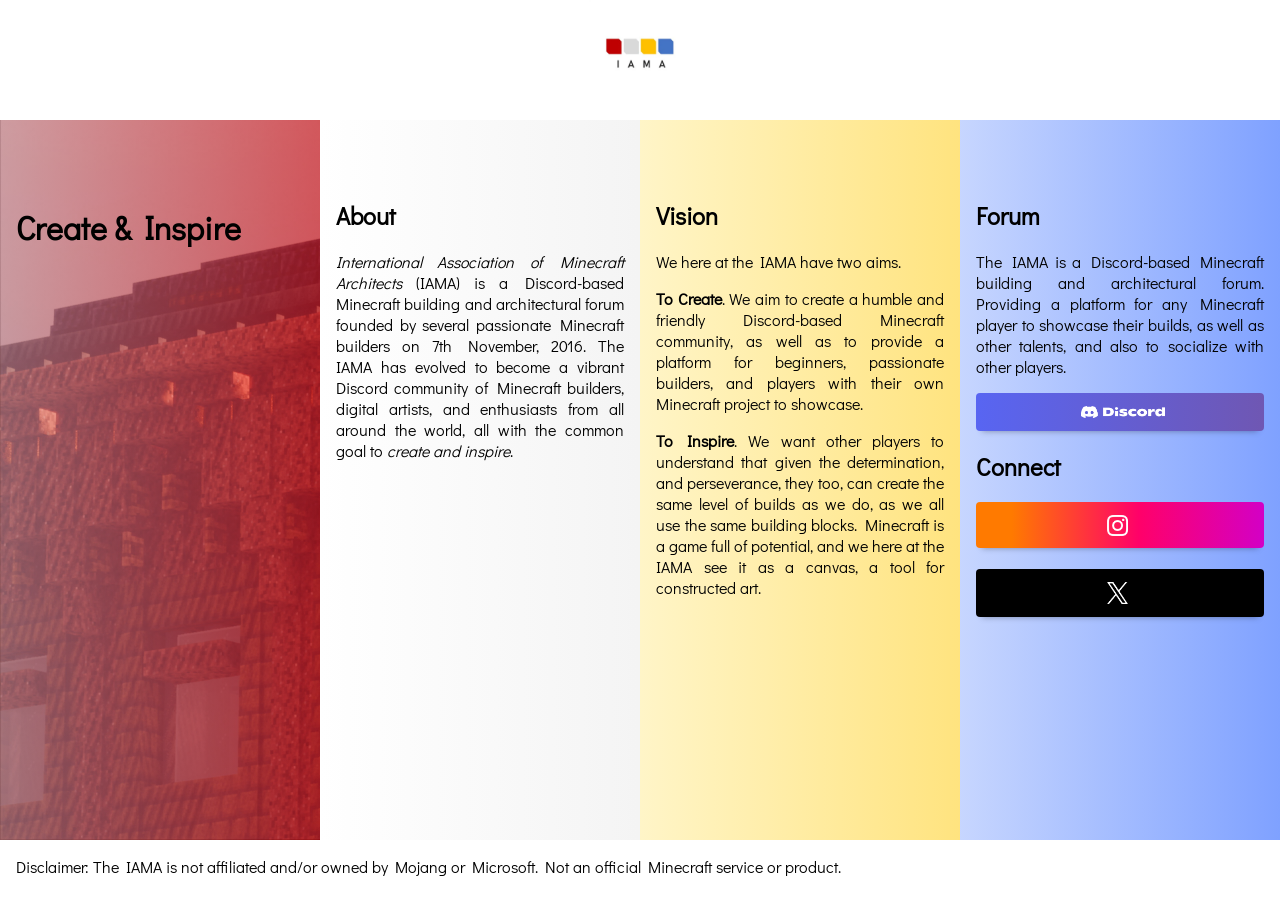
==== index.html @ d9a37d54 "fix!: moved entrypoint file (index.html) to actual root folder (iama_source)" ====
<!DOCTYPE html>
<html lang="eng">
<head>
	<meta charset="utf-8">
	<title>IAMA MC - The Minecraft Builds Forum</title>
	<meta name="description" content="IAMA MC. Discord-based Minecraft builds forum since 2016.">
	<meta name="keywords" content="IAMA, Minecraft, Forum, Discord">
	<link rel="stylesheet" href="resources/main/stylesheet/stylesheet.css" />
</head>

<body>
	<header>
		<div class="header_img">
			<a href="index.html"><img src="resources/images/iamamc_ofl_logo/iamamc_ofl_logo_light.webp" alt="Official logo of the IAMA"/></a>
		</div>
		<div class="header_nav">
			<!--
			These are new webpages that are still in consideration. MVC software design shall be used if these new webpages are to be added. Current implementation is not suitable for new future development, take note. 11/06/2026
			<p>Home</p>
			<p>Featured</p>
			<p>Resources</p>
			<p>Archive</p>
			-->
		</div>
	</header>

	<main>
		<div class='index_section'>
			<section class="section_welcome">
				<div class="welcome_content">
					<h2 class="welcome_motto">Create &amp; Inspire</h2>
				</div>
			</section>
			<section class="section_about">
				<div class="about_content">
					<h2>About</h2>
					<p><i>International Association of Minecraft Architects</i> (IAMA) is a Discord-based Minecraft building and architectural forum founded by several passionate Minecraft builders on 7th November, 2016. The IAMA has evolved to become a vibrant Discord community of Minecraft builders, digital artists, and enthusiasts from all around the world, all with the common goal to <em>create and inspire</em>.</p>
				</div>
			</section>
			<section class="section_vision">
				<div class="vision_content">
					<h2>Vision</h2>
						<p>We here at the IAMA have two aims.</p>
						<p><b>To Create</b>. We aim to create a humble and friendly Discord-based Minecraft community, as well as to provide a platform for beginners, passionate builders, and players with their own Minecraft project to showcase.</p>
						<p><b>To Inspire</b>. We want other players to understand that given the determination, and perseverance, they too, can create the same level of builds as we do, as we all use the same building blocks. Minecraft is a game full of potential, and we here at the IAMA see it as a canvas, a tool for constructed art.</p>
				</div>
			</section>
			<section class="section_forum">
				<div class="forum_content">
					<h2>Forum</h2>
						<p>The IAMA is a Discord-based Minecraft building and architectural forum. Providing a platform for any Minecraft player to showcase their builds, as well as other talents, and also to socialize with other players.</p>

						<a class="button-discord-link" href="https://discord.gg/AnaqwcR"><img src="resources/images/social_platforms_logo/Discord-Logo-White.png" alt="Discord logo"></a>
						
						<h2>Connect</h2>
						<a class="button-instagram-link" href="https://www.instagram.com/iama_mc/"><img src="resources/images/social_platforms_logo/Instagram_Glyph_White.png" alt="Instagram logo"></a>
						<br/>
						<a class="button-xwitter-link" href="https://x.com/iama_mc"><img src="resources/images/social_platforms_logo/x-logo-white.png" alt="X (formerly Twitter) logo"></a>
				</div>
			</section>
		</div>
	</main>

	<footer>
		<p>Disclaimer: The IAMA is not affiliated and/or owned by Mojang or Microsoft. Not an official Minecraft service or product.</p>
	</footer>
</body>
</html>
---- resources/main/stylesheet/stylesheet.css ----
/*Cascading Style Sheet for index.html*/
@font-face{
    font-family:"Noto Sans";
    src:local("Noto Sans"),url("../../fonts/noto_sans/NotoSans-VariableFont_wdth,wght.ttf") format("truetype");
}
@font-face{
    font-family:"Noto Sans Italic";
    src:local("Noto Sans"),url("../../fonts/noto_sans/NotoSans-Italic-VariableFont_wdth,wght.ttf") format("truetype");
}
@font-face{
    font-family:"Didact Gothic";
    src:local("Didact Gothic"),url("../../fonts/didact_gothic/DidactGothic-Regular.ttf") format("truetype");
}
@media screen and (min-width:1052px) and (min-height:478px){
    /*Cascading Style Sheet for index.html (for small screens)*/
    @font-face{
        font-family:"Noto Sans";
        src:local("Noto Sans"),url("../../fonts/noto_sans/NotoSans-VariableFont_wdth,wght.ttf") format("truetype");
    }
    @font-face{
        font-family:"Noto Sans Italic";
        src:local("Noto Sans"),url("../../fonts/noto_sans/NotoSans-Italic-VariableFont_wdth,wght.ttf") format("truetype");
    }
    @font-face{
        font-family:"Didact Gothic";
        src:local("Didact Gothic"),url("../../fonts/didact_gothic/DidactGothic-Regular.ttf") format("truetype");
    }

    main{
        font-family:"Didact Gothic";
    }
    header{
        max-height:220px;
        min-height:120px;
        background-color: #ffffff;
    }
    .header_img img{
        padding:inherit;
        margin:auto;
        max-width:8%;
        min-width:8%;
        display:block;
    }
    .header_nav{
        text-align:center;
        display:flex;
        margin-left:40%;
        margin-right:50%;
        padding:inherit;
    }
    body{
        width:100%;
        margin:0;
    }
    body .index_section{
        width:100%;
        /*scroll-snap-points-y:repeat(300px);
        scroll-snap-type:y mandatory;
        scroll-snap-type:mandatory;
        overflow:auto;*/
    }
    body .index_section section{
        justify-content:center;
        align-items:center;
        width:100%;
        /*scroll-snap-align:start;*/
        padding-top:3.75rem;
        padding-bottom:6.25rem;
        padding-left:16px;
        padding-right:16px;
    }
    .index_section{
        text-align:justify;
        /*display:block;*/
        display:flex !important;
    }
    .section_welcome{
        background:linear-gradient(to right,rgba(242, 137, 137, 0.50),rgba(253, 0, 0, 0.50)),url("../../../resources/images/home_page/placeholder.jpg");
        background-size:cover;
        transition-property:all;
        transition-duration:1s;
            &:hover {
                background:linear-gradient(to right,rgba(242, 137, 137, 0.80),rgba(253, 0, 0, 0.80)),url("../../../resources/images/home_page/placeholder.jpg");
                background-size:cover;
                transform: scale(102.5%);
            }
    }
    .welcome_motto{
        font-size:2em !important;
    }
    .section_about{
        background:linear-gradient(to right,rgba(255, 255, 255, 0.50),rgba(233, 233, 233, 0.5)),url("../../../resources/images/home_page/");
        background-size:cover;
        transition-property:all;
        transition-duration:1s;
            &:hover {
                background:linear-gradient(to right,rgba(255, 255, 255, 0.80),rgba(233, 233, 233, 0.80)),url("../../../resources/images/home_page/");
                background-size:cover;
                transform: scale(102.5%);
            }
    }
    .section_vision{
        background:linear-gradient(to right,rgba(255, 235, 145, 0.5),rgba(255, 200, 0, 0.5)),url("../../../resources/images/home_page/");
        background-size:cover;
        transition-property:all;
        transition-duration:1s;
            &:hover {
                background:linear-gradient(to right,rgba(255, 235, 145, 0.80),rgba(255, 200, 0, 0.80)),url("../../../resources/images/home_page/");
                background-size:cover;
                transform: scale(102.5%);
            }
    }
    .section_forum{
        background:linear-gradient(to right,rgba(143, 173, 254, 0.5),rgba(0, 68, 255, 0.5)),url("../../../resources/images/home_page/");
        background-size:cover;
        transition-property:all;
        transition-duration:1s;
            &:hover {
                background:linear-gradient(to right,rgba(143, 173, 254, 0.80),rgba(0, 68, 255, 0.80)),url("../../../resources/images/home_page/");
                background-size:cover;
                transform: scale(102.5%);
            }
    }
    footer{
        font-family:"Didact Gothic";
        margin-left:16px;
        margin-right:16px;
    }
}

main{
    font-family:"Didact Gothic";
}
header{
    max-height:220px;
    min-height:120px;
    background-color: #ffffff;
}
.header_img img{
    padding:inherit;
    margin:auto;
    max-width:8%;
    min-width:8%;
    display:block;
}
.header_nav{
    text-align:center;
    display:flex;
    margin-left:40%;
    margin-right:50%;
    padding:inherit;
}
body{
    width:100%;
    margin:0;
}
body .index_section{
    width:100%;
    height:80vh;
    scroll-snap-points-y:repeat(300px);
    scroll-snap-type:y mandatory;
    scroll-snap-type:mandatory;
    overflow:auto;
}
body .index_section section{
    justify-content:center;
    align-items:center;
    max-width:100%;
    scroll-snap-align:start;
    padding-top:3.75rem;
    padding-bottom:6.25rem;
    padding-left:16px;
    padding-right:16px;
}
.index_section{
    text-align:justify;
    display:block;
}
.section_welcome{
    background:linear-gradient(to right,rgba(242, 137, 137, 0.50),rgba(253, 0, 0, 0.50)),url("../../../resources/images/home_page/placeholder.jpg");
    background-size:cover;
    transition-property:all;
    transition-duration:1s;
        &:hover {
            background:linear-gradient(to right,rgba(242, 137, 137, 0.80),rgba(253, 0, 0, 0.80)),url("../../../resources/images/home_page/placeholder.jpg");
            background-size:cover;
            transform: scale(102.5%);
        }
}
.welcome_motto{
    font-size:2em !important;
}
.section_about{
        background:linear-gradient(to right,rgba(255, 255, 255, 0.50),rgba(233, 233, 233, 0.5)),url("../../../resources/images/home_page/");
        background-size:cover;
        transition-property:all;
        transition-duration:1s;
            &:hover {
                background:linear-gradient(to right,rgba(255, 255, 255, 0.80),rgba(233, 233, 233, 0.80)),url("../../../resources/images/home_page/");
                background-size:cover;
                transform: scale(102.5%);
            }
}
.section_vision{
        background:linear-gradient(to right,rgba(255, 235, 145, 0.5),rgba(255, 200, 0, 0.5)),url("../../../resources/images/home_page/");
        background-size:cover;
        transition-property:all;
        transition-duration:1s;
            &:hover {
                background:linear-gradient(to right,rgba(255, 235, 145, 0.80),rgba(255, 200, 0, 0.8)),url("../../../resources/images/home_page/");
                background-size:cover;
                transform: scale(102.5%);
            }
}
.section_forum{
        background:linear-gradient(to right,rgba(143, 173, 254, 0.5),rgba(0, 68, 255, 0.5)),url("../../../resources/images/home_page/");
        background-size:cover;
        transition-property:all;
        transition-duration:1s;
            &:hover {
                background:linear-gradient(to right,rgba(143, 173, 254, 0.80),rgba(0, 68, 255, 0.80)),url("../../../resources/images/home_page/");
                background-size:cover;
                transform: scale(102.5%);
            }
}

.button-discord-link{
    display:flex;
    border-radius: 4px;
    box-shadow: 0 6px 6px -6px rgba(0, 0, 0, 0.349);
    transition: transform 0.30s;
    padding:0.80em;
}
.button-discord-link img{
    max-width:32%;
    min-width:32%;
    margin-left:35%;
    margin-right:20%;
}
.button-discord-link{
    background-color: #5865F2;
    background: linear-gradient(to right, #5865F2 0%, #6f57b3 100%);
        &:hover {
            background: linear-gradient(to left, #5865F2 0%, #6f57b3 100%);
            transform: scale(102%);
        }
}

.button-instagram-link{
    display:flex;
    border-radius: 4px;
    box-shadow: 0 6px 6px -6px rgba(0, 0, 0, 0.349);
    transition: transform 0.30s;
    padding:0.80em;
}
.button-instagram-link img{
    max-width:8%;
    min-width:8%;
    margin-left:45%;
    margin-right:50%;
}
.button-instagram-link{
    background-color: #ba58f2;
    background: linear-gradient(to right, rgb(255, 122, 0) 12.35%, rgb(255, 1, 105) 56.52%, rgb(211, 0, 197));
        &:hover {
            background: linear-gradient(to left, rgb(255, 122, 0) 12.35%, rgb(255, 1, 105) 56.52%, rgb(211, 0, 197));
            transform: scale(102%);
        }
}

.button-xwitter-link{
    display:flex;
    border-radius: 4px;
    box-shadow: 0 6px 6px -6px rgba(0, 0, 0, 0.349);
    transition: transform 0.30s;
    padding:0.80em;
}
.button-xwitter-link img{
    max-width:8%;
    min-width:8%;
    margin-left:45%;
    margin-right:50%;
}
.button-xwitter-link{
    background-color: #000000;
        &:hover {
            transform: scale(102%);
        }
}

.forum_content:hover{
    backdrop-filter:blur 2px;
}
footer{
    font-family:"Didact Gothic";
    margin-left:16px;
    margin-right:16px;
}
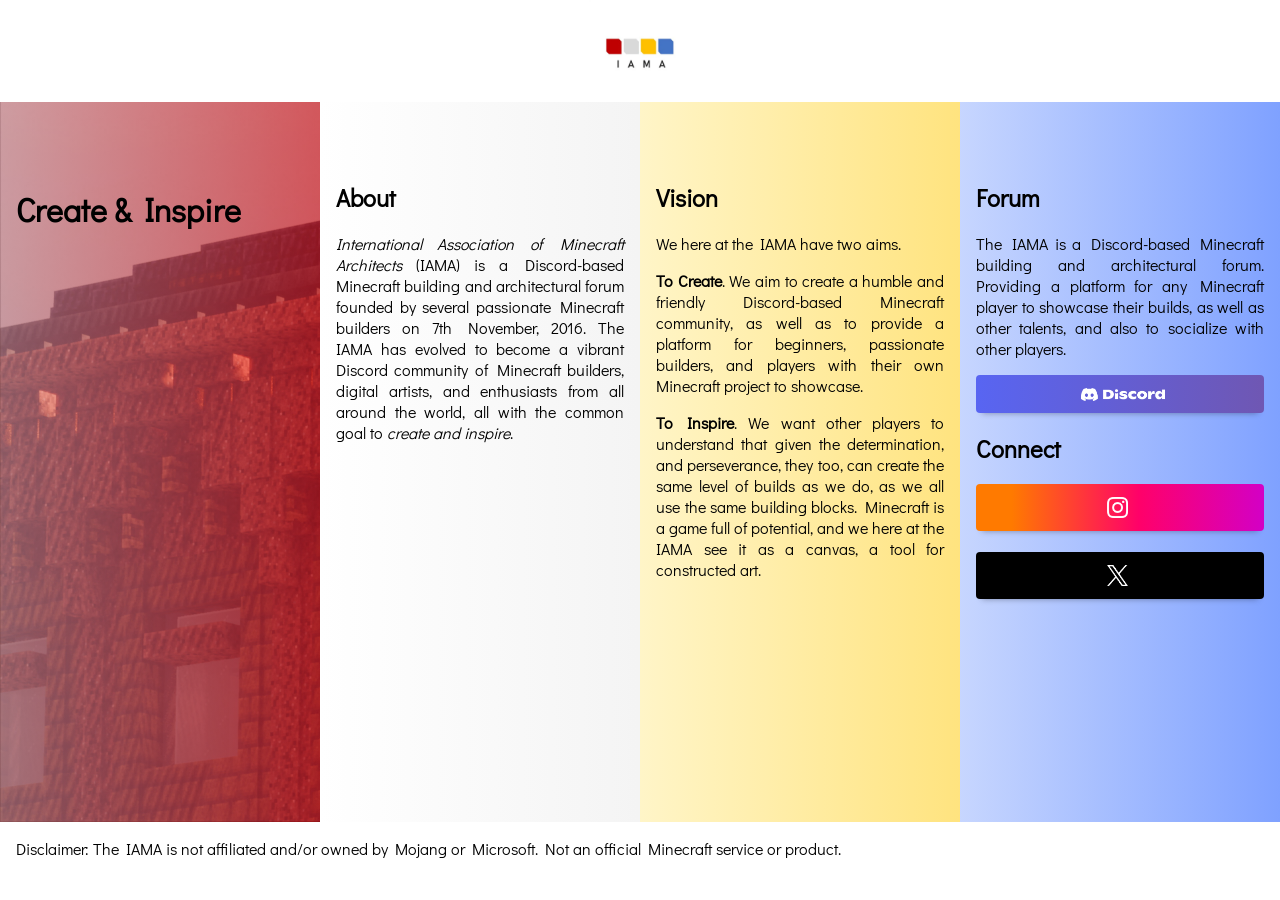
==== commit b526c7a0: "feat!: new mobile responsive design and new discord redirect page." ====
--- a/index.html
+++ b/index.html
@@ -5,6 +5,7 @@
 	<title>IAMA MC - The Minecraft Builds Forum</title>
 	<meta name="description" content="IAMA MC. Discord-based Minecraft builds forum since 2016.">
 	<meta name="keywords" content="IAMA, Minecraft, Forum, Discord">
+	<meta name="viewport" content="width=device-width, initial-scale=1.0">
 	<link rel="stylesheet" href="resources/main/stylesheet/stylesheet.css" />
 </head>
 
@@ -50,7 +51,7 @@
 					<h2>Forum</h2>
 						<p>The IAMA is a Discord-based Minecraft building and architectural forum. Providing a platform for any Minecraft player to showcase their builds, as well as other talents, and also to socialize with other players.</p>
 
-						<a class="button-discord-link" href="https://discord.gg/AnaqwcR"><img src="resources/images/social_platforms_logo/Discord-Logo-White.png" alt="Discord logo"></a>
+						<a class="button-discord-link" href="resources/webpages/discord.html"><img src="resources/images/social_platforms_logo/Discord-Logo-White.png" alt="Discord logo"></a>
 						
 						<h2>Connect</h2>
 						<a class="button-instagram-link" href="https://www.instagram.com/iama_mc/"><img src="resources/images/social_platforms_logo/Instagram_Glyph_White.png" alt="Instagram logo"></a>
--- a/resources/main/stylesheet/stylesheet.css
+++ b/resources/main/stylesheet/stylesheet.css
@@ -28,10 +28,11 @@
 
     main{
         font-family:"Didact Gothic";
+        overflow: hidden;
     }
     header{
-        max-height:220px;
-        min-height:120px;
+        max-height:160px;
+        min-height:80px;
         background-color: #ffffff;
     }
     .header_img img{
@@ -58,6 +59,11 @@
         scroll-snap-type:y mandatory;
         scroll-snap-type:mandatory;
         overflow:auto;*/
+        -ms-overflow-style: none; /* Hides IE and Edge scrollbar */
+        scrollbar-width: none; /* Hides Firefox scrollbar */
+    }
+    body .index_section::-webkit-scrollbar{
+        display:none; /* Hides Webkit browsers scrollbar */
     }
     body .index_section section{
         justify-content:center;
@@ -132,8 +138,8 @@
     font-family:"Didact Gothic";
 }
 header{
-    max-height:220px;
-    min-height:120px;
+    max-height:160px;
+    min-height:80px;
     background-color: #ffffff;
 }
 .header_img img{
@@ -161,6 +167,11 @@
     scroll-snap-type:y mandatory;
     scroll-snap-type:mandatory;
     overflow:auto;
+    -ms-overflow-style: none; /* Hides IE and Edge scrollbar */
+    scrollbar-width: none; /* Hides Firefox scrollbar */
+}
+body .index_section::-webkit-scrollbar{
+    display:none; /* Hides Webkit browsers scrollbar */
 }
 body .index_section section{
     justify-content:center;
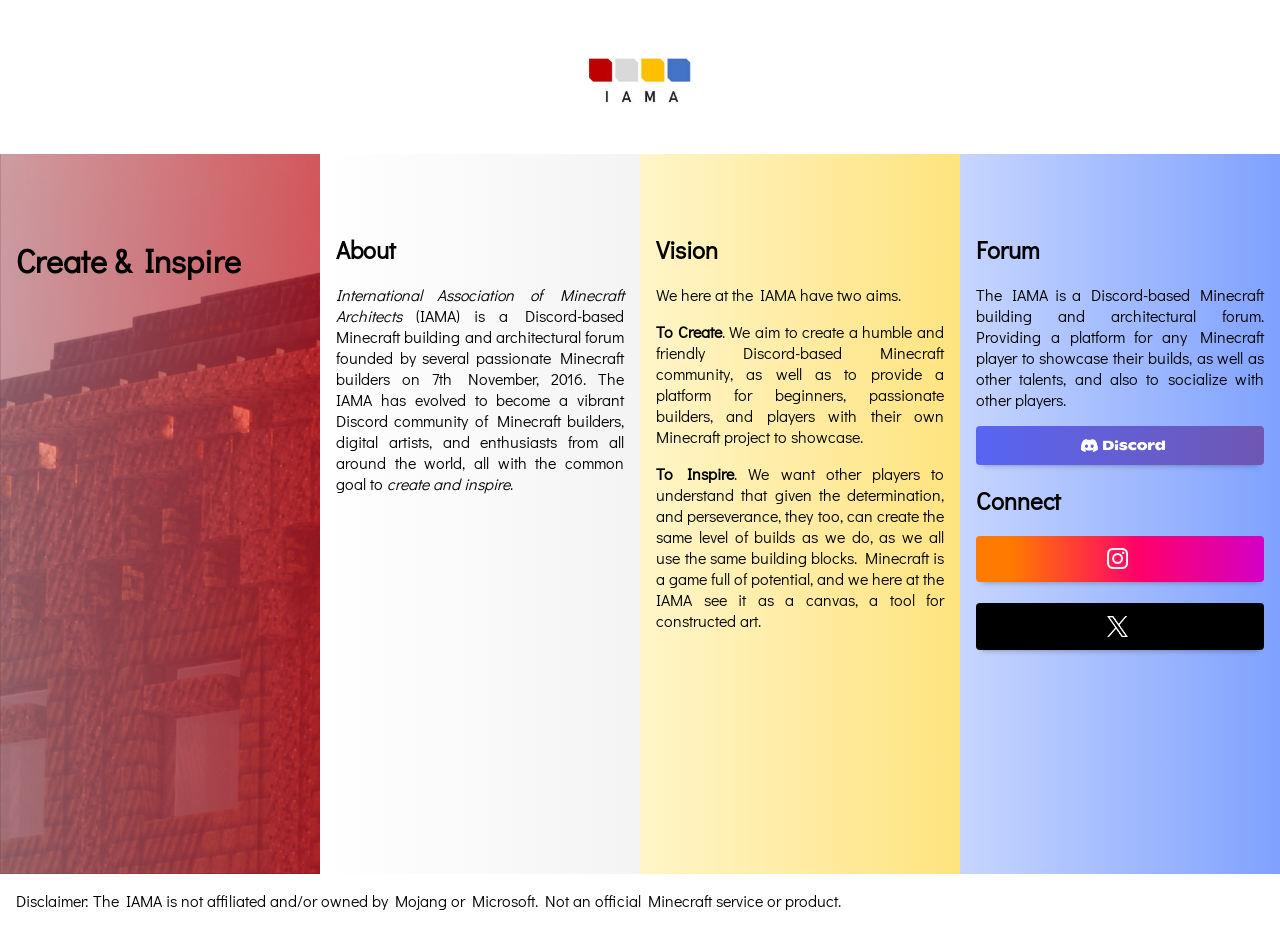
==== commit 2ccf7312: "chore!: Moved discord redirect to root directory and resized IAMA logo." ====
--- a/index.html
+++ b/index.html
@@ -51,7 +51,7 @@
 					<h2>Forum</h2>
 						<p>The IAMA is a Discord-based Minecraft building and architectural forum. Providing a platform for any Minecraft player to showcase their builds, as well as other talents, and also to socialize with other players.</p>
 
-						<a class="button-discord-link" href="resources/webpages/discord.html"><img src="resources/images/social_platforms_logo/Discord-Logo-White.png" alt="Discord logo"></a>
+						<a class="button-discord-link" href="discord.html"><img src="resources/images/social_platforms_logo/Discord-Logo-White.png" alt="Discord logo"></a>
 						
 						<h2>Connect</h2>
 						<a class="button-instagram-link" href="https://www.instagram.com/iama_mc/"><img src="resources/images/social_platforms_logo/Instagram_Glyph_White.png" alt="Instagram logo"></a>
--- a/resources/main/stylesheet/stylesheet.css
+++ b/resources/main/stylesheet/stylesheet.css
@@ -38,8 +38,8 @@
     .header_img img{
         padding:inherit;
         margin:auto;
-        max-width:8%;
-        min-width:8%;
+        max-width:12%;
+        min-width:12%;
         display:block;
     }
     .header_nav{
@@ -145,8 +145,8 @@
 .header_img img{
     padding:inherit;
     margin:auto;
-    max-width:8%;
-    min-width:8%;
+    max-width:12%;
+    min-width:12%;
     display:block;
 }
 .header_nav{
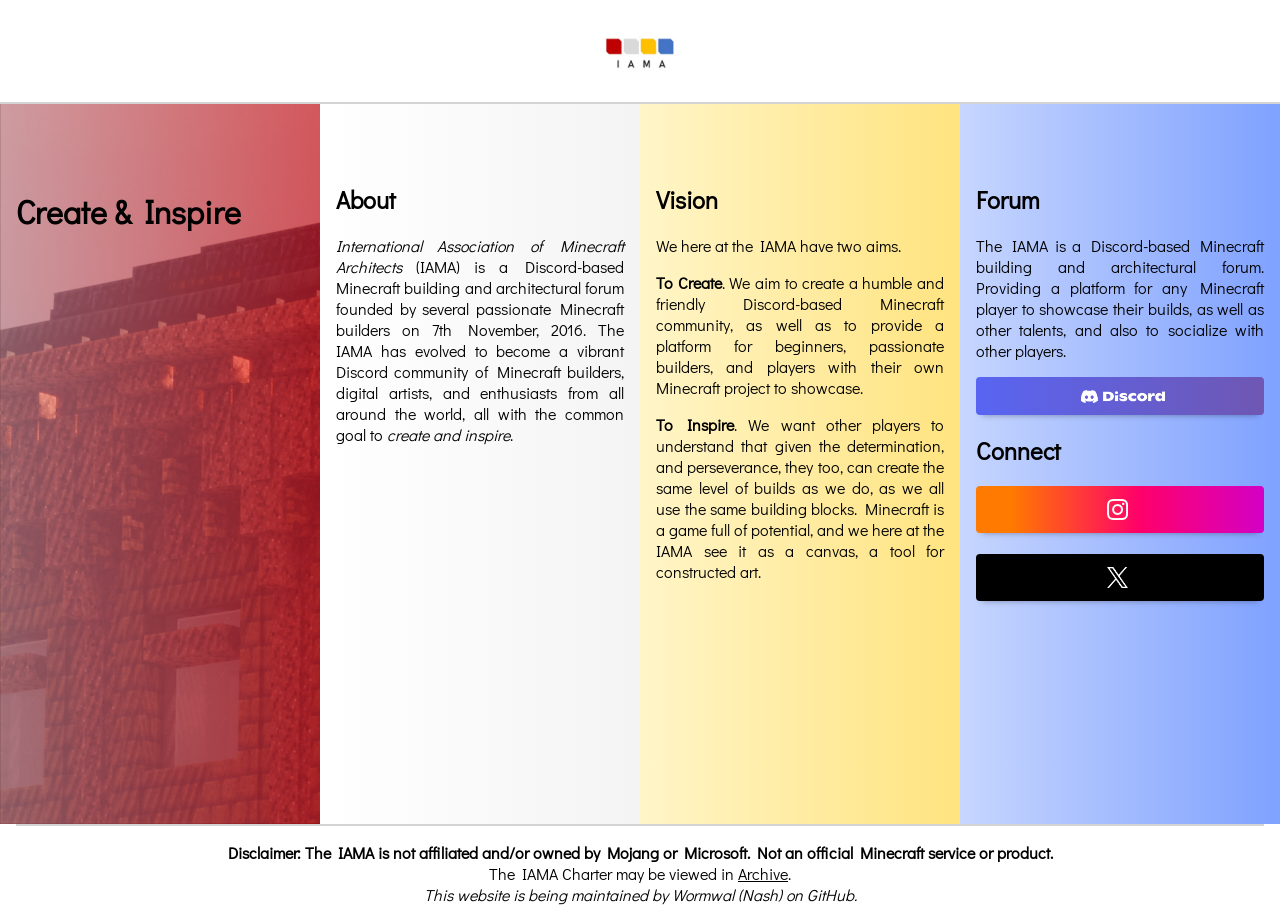
==== commit ea93c548: "chore!: Omit filetypes using .htaccess, edit disclaimer in footer, and add hidden archive with unfin" ====
--- a/index.html
+++ b/index.html
@@ -1,28 +1,41 @@
 <!DOCTYPE html>
 <html lang="eng">
+
 <head>
 	<meta charset="utf-8">
 	<title>IAMA MC - The Minecraft Builds Forum</title>
 	<meta name="description" content="IAMA MC. Discord-based Minecraft builds forum since 2016.">
 	<meta name="keywords" content="IAMA, Minecraft, Forum, Discord">
 	<meta name="viewport" content="width=device-width, initial-scale=1.0">
-	<link rel="stylesheet" href="resources/main/stylesheet/stylesheet.css" />
+	<link rel="stylesheet" href="resources/main/stylesheet/index.css" />
 </head>
 
 <body>
 	<header>
 		<div class="header_img">
-			<a href="index.html"><img src="resources/images/iamamc_ofl_logo/iamamc_ofl_logo_light.webp" alt="Official logo of the IAMA"/></a>
+			<a href="index.html"><img src="resources/images/iamamc_ofl_logo/iamamc_ofl_logo_light.webp"
+					alt="Official logo of the IAMA" /></a>
 		</div>
+
 		<div class="header_nav">
 			<!--
+			<section class="section_header_nav">
+				<a rel="canonical" href="index.html" style="color: inherit;">
+					<p><b>HOME</b></p>
+				</a>
+				<a rel="canonical" href="archive.html" style="color: inherit;">
+					<p><b>ARCHIVE</b></p>
+				</a>
+			</section>
+			
 			These are new webpages that are still in consideration. MVC software design shall be used if these new webpages are to be added. Current implementation is not suitable for new future development, take note. 11/06/2026
-			<p>Home</p>
+			
 			<p>Featured</p>
 			<p>Resources</p>
-			<p>Archive</p>
+			
 			-->
 		</div>
+		<div class="horizontal-line"></div>
 	</header>
 
 	<main>
@@ -35,35 +48,56 @@
 			<section class="section_about">
 				<div class="about_content">
 					<h2>About</h2>
-					<p><i>International Association of Minecraft Architects</i> (IAMA) is a Discord-based Minecraft building and architectural forum founded by several passionate Minecraft builders on 7th November, 2016. The IAMA has evolved to become a vibrant Discord community of Minecraft builders, digital artists, and enthusiasts from all around the world, all with the common goal to <em>create and inspire</em>.</p>
+					<p><i>International Association of Minecraft Architects</i> (IAMA) is a Discord-based Minecraft
+						building and architectural forum founded by several passionate Minecraft builders on 7th
+						November, 2016. The IAMA has evolved to become a vibrant Discord community of Minecraft
+						builders, digital artists, and enthusiasts from all around the world, all with the common goal
+						to <em>create and inspire</em>.</p>
 				</div>
 			</section>
 			<section class="section_vision">
 				<div class="vision_content">
 					<h2>Vision</h2>
-						<p>We here at the IAMA have two aims.</p>
-						<p><b>To Create</b>. We aim to create a humble and friendly Discord-based Minecraft community, as well as to provide a platform for beginners, passionate builders, and players with their own Minecraft project to showcase.</p>
-						<p><b>To Inspire</b>. We want other players to understand that given the determination, and perseverance, they too, can create the same level of builds as we do, as we all use the same building blocks. Minecraft is a game full of potential, and we here at the IAMA see it as a canvas, a tool for constructed art.</p>
+					<p>We here at the IAMA have two aims.</p>
+					<p><b>To Create</b>. We aim to create a humble and friendly Discord-based Minecraft community, as
+						well as to provide a platform for beginners, passionate builders, and players with their own
+						Minecraft project to showcase.</p>
+					<p><b>To Inspire</b>. We want other players to understand that given the determination, and
+						perseverance, they too, can create the same level of builds as we do, as we all use the same
+						building blocks. Minecraft is a game full of potential, and we here at the IAMA see it as a
+						canvas, a tool for constructed art.</p>
 				</div>
 			</section>
 			<section class="section_forum">
 				<div class="forum_content">
 					<h2>Forum</h2>
-						<p>The IAMA is a Discord-based Minecraft building and architectural forum. Providing a platform for any Minecraft player to showcase their builds, as well as other talents, and also to socialize with other players.</p>
+					<p>The IAMA is a Discord-based Minecraft building and architectural forum. Providing a platform for
+						any Minecraft player to showcase their builds, as well as other talents, and also to socialize
+						with other players.</p>
 
-						<a class="button-discord-link" href="discord.html"><img src="resources/images/social_platforms_logo/Discord-Logo-White.png" alt="Discord logo"></a>
-						
-						<h2>Connect</h2>
-						<a class="button-instagram-link" href="https://www.instagram.com/iama_mc/"><img src="resources/images/social_platforms_logo/Instagram_Glyph_White.png" alt="Instagram logo"></a>
-						<br/>
-						<a class="button-xwitter-link" href="https://x.com/iama_mc"><img src="resources/images/social_platforms_logo/x-logo-white.png" alt="X (formerly Twitter) logo"></a>
+					<a class="button-discord-link" rel="canonical" href="discord.html"><img
+							src="resources/images/social_platforms_logo/Discord-Logo-White.png" alt="Discord logo"></a>
+
+					<h2>Connect</h2>
+					<a class="button-instagram-link" href="https://www.instagram.com/iama_mc/"><img
+							src="resources/images/social_platforms_logo/Instagram_Glyph_White.png"
+							alt="Instagram logo"></a>
+					<br />
+					<a class="button-xwitter-link" href="https://x.com/iama_mc"><img
+							src="resources/images/social_platforms_logo/x-logo-white.png"
+							alt="X (formerly Twitter) logo"></a>
 				</div>
 			</section>
 		</div>
 	</main>
 
 	<footer>
-		<p>Disclaimer: The IAMA is not affiliated and/or owned by Mojang or Microsoft. Not an official Minecraft service or product.</p>
+		<div class="horizontal-line"></div>
+		<p><b>Disclaimer: The IAMA is not affiliated and/or owned by Mojang or Microsoft. Not an official Minecraft
+				service
+				or product.</b><br />The IAMA Charter may be viewed in <a rel="canonical" href="archive.html" style="color: inherit;">Archive</a>.<br /><em>This website is being
+				maintained by Wormwal (Nash) on GitHub.</em></p>
 	</footer>
 </body>
-</html>
+
+</html>
--- a/resources/main/stylesheet/index.css
+++ b/resources/main/stylesheet/index.css
@@ -0,0 +1,411 @@
+/*Cascading Style Sheet for index.html*/
+@font-face {
+    font-family: "Noto Sans";
+    src: local("Noto Sans"), url("../../fonts/noto_sans/NotoSans-VariableFont_wdth,wght.ttf") format("truetype");
+}
+
+@font-face {
+    font-family: "Noto Sans Italic";
+    src: local("Noto Sans"), url("../../fonts/noto_sans/NotoSans-Italic-VariableFont_wdth,wght.ttf") format("truetype");
+}
+
+@font-face {
+    font-family: "Didact Gothic";
+    src: local("Didact Gothic"), url("../../fonts/didact_gothic/DidactGothic-Regular.ttf") format("truetype");
+}
+
+@media screen and (min-width:1052px) and (min-height:478px) {
+
+    /*Cascading Style Sheet for index.html (for small screens)*/
+    @font-face {
+        font-family: "Noto Sans";
+        src: local("Noto Sans"), url("../../fonts/noto_sans/NotoSans-VariableFont_wdth,wght.ttf") format("truetype");
+    }
+
+    @font-face {
+        font-family: "Noto Sans Italic";
+        src: local("Noto Sans"), url("../../fonts/noto_sans/NotoSans-Italic-VariableFont_wdth,wght.ttf") format("truetype");
+    }
+
+    @font-face {
+        font-family: "Didact Gothic";
+        src: local("Didact Gothic"), url("../../fonts/didact_gothic/DidactGothic-Regular.ttf") format("truetype");
+    }
+
+    main {
+        font-family: "Didact Gothic";
+        overflow: hidden;
+    }
+
+    header {
+        font-family: "Didact Gothic";
+        background-color: #ffffff;
+        display: block;
+    }
+
+    .header_img img {
+        padding: inherit;
+        margin: auto;
+        max-width: 8%;
+        min-width: 6%;
+        display: block;
+    }
+
+    .horizontal-line {
+        border-bottom: 2px solid lightgray;
+        width: 100%;
+    }
+
+    .header_nav {
+        text-align: center;
+        display: flex;
+        margin-left: 50%;
+        margin-right: 50%;
+        padding: inherit;
+    }
+
+    .header_nav p {
+        border-radius: 16px;
+        transition: transform 0.30s;
+        padding: 0.80em;
+        text-decoration-line: underline;
+        text-decoration-thickness: 1px;
+        font-size: 115%;
+    }
+
+    .header_nav p {
+        background: none;
+
+        &:hover {
+            text-decoration-thickness: 4px;
+            transform: scale(110%);
+        }
+    }
+
+    body {
+        width: 100%;
+        margin: 0;
+    }
+
+    body .index_section {
+        width: 100%;
+        -ms-overflow-style: none;
+        /* Hides IE and Edge scrollbar */
+        scrollbar-width: none;
+        /* Hides Firefox scrollbar */
+    }
+
+    body .index_section::-webkit-scrollbar {
+        display: none;
+        /* Hides Webkit browsers scrollbar */
+    }
+
+    body .index_section section {
+        justify-content: center;
+        align-items: center;
+        width: 100%;
+        /*scroll-snap-align:start;*/
+        padding-top: 3.75rem;
+        padding-bottom: 6.25rem;
+        padding-left: 16px;
+        padding-right: 16px;
+    }
+
+    .index_section {
+        text-align: justify;
+        /*display:block;*/
+        display: flex !important;
+    }
+
+    .section_welcome {
+        background: linear-gradient(to right, rgba(242, 137, 137, 0.50), rgba(253, 0, 0, 0.50)), url("../../../resources/images/home_page/placeholder.jpg");
+        background-size: cover;
+        transition-property: all;
+        transition-duration: 1s;
+
+        &:hover {
+            background: linear-gradient(to right, rgba(242, 137, 137, 0.80), rgba(253, 0, 0, 0.80)), url("../../../resources/images/home_page/placeholder.jpg");
+            background-size: cover;
+            transform: scale(102.5%);
+        }
+    }
+
+    .welcome_motto {
+        font-size: 2em !important;
+    }
+
+    .section_about {
+        background: linear-gradient(to right, rgba(255, 255, 255, 0.50), rgba(233, 233, 233, 0.5)), url("../../../resources/images/home_page/");
+        background-size: cover;
+        transition-property: all;
+        transition-duration: 1s;
+
+        &:hover {
+            background: linear-gradient(to right, rgba(255, 255, 255, 0.80), rgba(233, 233, 233, 0.80)), url("../../../resources/images/home_page/");
+            background-size: cover;
+            transform: scale(102.5%);
+        }
+    }
+
+    .section_vision {
+        background: linear-gradient(to right, rgba(255, 235, 145, 0.5), rgba(255, 200, 0, 0.5)), url("../../../resources/images/home_page/");
+        background-size: cover;
+        transition-property: all;
+        transition-duration: 1s;
+
+        &:hover {
+            background: linear-gradient(to right, rgba(255, 235, 145, 0.80), rgba(255, 200, 0, 0.80)), url("../../../resources/images/home_page/");
+            background-size: cover;
+            transform: scale(102.5%);
+        }
+    }
+
+    .section_forum {
+        background: linear-gradient(to right, rgba(143, 173, 254, 0.5), rgba(0, 68, 255, 0.5)), url("../../../resources/images/home_page/");
+        background-size: cover;
+        transition-property: all;
+        transition-duration: 1s;
+
+        &:hover {
+            background: linear-gradient(to right, rgba(143, 173, 254, 0.80), rgba(0, 68, 255, 0.80)), url("../../../resources/images/home_page/");
+            background-size: cover;
+            transform: scale(102.5%);
+        }
+    }
+
+    footer {
+        font-family: "Didact Gothic";
+        margin-left: 16px;
+        margin-right: 16px;
+        text-align: center !important;
+    }
+}
+
+main {
+    font-family: "Didact Gothic";
+    overflow: hidden;
+}
+
+header {
+    font-family: "Didact Gothic";
+    background-color: #ffffff;
+    display: block;
+}
+
+.header_img img {
+    padding: inherit;
+    margin: auto;
+    max-width: 8%;
+    min-width: 6%;
+    display: block;
+}
+
+.horizontal-line {
+    border-bottom: 2px solid lightgray;
+    width: 100%;
+}
+
+.header_nav {
+    text-align: center;
+    display: flex;
+    margin-left: 50%;
+    margin-right: 50%;
+    padding: inherit;
+}
+
+.header_nav p {
+    border-radius: 16px;
+    transition: transform 0.30s;
+    padding: 0.80em;
+    text-decoration-line: underline;
+    text-decoration-thickness: 1px;
+    font-size: 115%;
+}
+
+.header_nav p {
+    background: none;
+
+    &:hover {
+        text-decoration-thickness: 4px;
+        transform: scale(110%);
+    }
+}
+
+body {
+    width: 100%;
+    margin: 0;
+}
+
+body .index_section {
+    width: 100%;
+    height: 80vh;
+    scroll-snap-points-y: repeat(300px);
+    scroll-snap-type: y mandatory;
+    scroll-snap-type: mandatory;
+    overflow: auto;
+    -ms-overflow-style: none;
+    /* Hides IE and Edge scrollbar */
+    scrollbar-width: none;
+    /* Hides Firefox scrollbar */
+}
+
+body .index_section::-webkit-scrollbar {
+    display: none;
+    /* Hides Webkit browsers scrollbar */
+}
+
+body .index_section section {
+    justify-content: center;
+    align-items: center;
+    max-width: 100%;
+    scroll-snap-align: start;
+    padding-top: 3.75rem;
+    padding-bottom: 6.25rem;
+    padding-left: 16px;
+    padding-right: 16px;
+}
+
+.index_section {
+    text-align: justify;
+    display: block;
+}
+
+.section_welcome {
+    background: linear-gradient(to right, rgba(242, 137, 137, 0.50), rgba(253, 0, 0, 0.50)), url("../../../resources/images/home_page/placeholder.jpg");
+    background-size: cover;
+    transition-property: all;
+    transition-duration: 1s;
+
+    &:hover {
+        background: linear-gradient(to right, rgba(242, 137, 137, 0.80), rgba(253, 0, 0, 0.80)), url("../../../resources/images/home_page/placeholder.jpg");
+        background-size: cover;
+        transform: scale(102.5%);
+    }
+}
+
+.welcome_motto {
+    font-size: 2em !important;
+}
+
+.section_about {
+    background: linear-gradient(to right, rgba(255, 255, 255, 0.50), rgba(233, 233, 233, 0.5)), url("../../../resources/images/home_page/");
+    background-size: cover;
+    transition-property: all;
+    transition-duration: 1s;
+
+    &:hover {
+        background: linear-gradient(to right, rgba(255, 255, 255, 0.80), rgba(233, 233, 233, 0.80)), url("../../../resources/images/home_page/");
+        background-size: cover;
+        transform: scale(102.5%);
+    }
+}
+
+.section_vision {
+    background: linear-gradient(to right, rgba(255, 235, 145, 0.5), rgba(255, 200, 0, 0.5)), url("../../../resources/images/home_page/");
+    background-size: cover;
+    transition-property: all;
+    transition-duration: 1s;
+
+    &:hover {
+        background: linear-gradient(to right, rgba(255, 235, 145, 0.80), rgba(255, 200, 0, 0.8)), url("../../../resources/images/home_page/");
+        background-size: cover;
+        transform: scale(102.5%);
+    }
+}
+
+.section_forum {
+    background: linear-gradient(to right, rgba(143, 173, 254, 0.5), rgba(0, 68, 255, 0.5)), url("../../../resources/images/home_page/");
+    background-size: cover;
+    transition-property: all;
+    transition-duration: 1s;
+
+    &:hover {
+        background: linear-gradient(to right, rgba(143, 173, 254, 0.80), rgba(0, 68, 255, 0.80)), url("../../../resources/images/home_page/");
+        background-size: cover;
+        transform: scale(102.5%);
+    }
+}
+
+.button-discord-link {
+    display: flex;
+    border-radius: 4px;
+    box-shadow: 0 6px 6px -6px rgba(0, 0, 0, 0.349);
+    transition: transform 0.30s;
+    padding: 0.80em;
+}
+
+.button-discord-link img {
+    max-width: 32%;
+    min-width: 32%;
+    margin-left: 35%;
+    margin-right: 20%;
+}
+
+.button-discord-link {
+    background-color: #5865F2;
+    background: linear-gradient(to right, #5865F2 0%, #6f57b3 100%);
+
+    &:hover {
+        background: linear-gradient(to left, #5865F2 0%, #6f57b3 100%);
+        transform: scale(102%);
+    }
+}
+
+.button-instagram-link {
+    display: flex;
+    border-radius: 4px;
+    box-shadow: 0 6px 6px -6px rgba(0, 0, 0, 0.349);
+    transition: transform 0.30s;
+    padding: 0.80em;
+}
+
+.button-instagram-link img {
+    max-width: 8%;
+    min-width: 8%;
+    margin-left: 45%;
+    margin-right: 50%;
+}
+
+.button-instagram-link {
+    background-color: #ba58f2;
+    background: linear-gradient(to right, rgb(255, 122, 0) 12.35%, rgb(255, 1, 105) 56.52%, rgb(211, 0, 197));
+
+    &:hover {
+        background: linear-gradient(to left, rgb(255, 122, 0) 12.35%, rgb(255, 1, 105) 56.52%, rgb(211, 0, 197));
+        transform: scale(102%);
+    }
+}
+
+.button-xwitter-link {
+    display: flex;
+    border-radius: 4px;
+    box-shadow: 0 6px 6px -6px rgba(0, 0, 0, 0.349);
+    transition: transform 0.30s;
+    padding: 0.80em;
+}
+
+.button-xwitter-link img {
+    max-width: 8%;
+    min-width: 8%;
+    margin-left: 45%;
+    margin-right: 50%;
+}
+
+.button-xwitter-link {
+    background-color: #000000;
+
+    &:hover {
+        transform: scale(102%);
+    }
+}
+
+.forum_content:hover {
+    backdrop-filter: blur 2px;
+}
+
+footer {
+    font-family: "Didact Gothic";
+    margin-left: 16px;
+    margin-right: 16px;
+    text-align: center !important;
+}
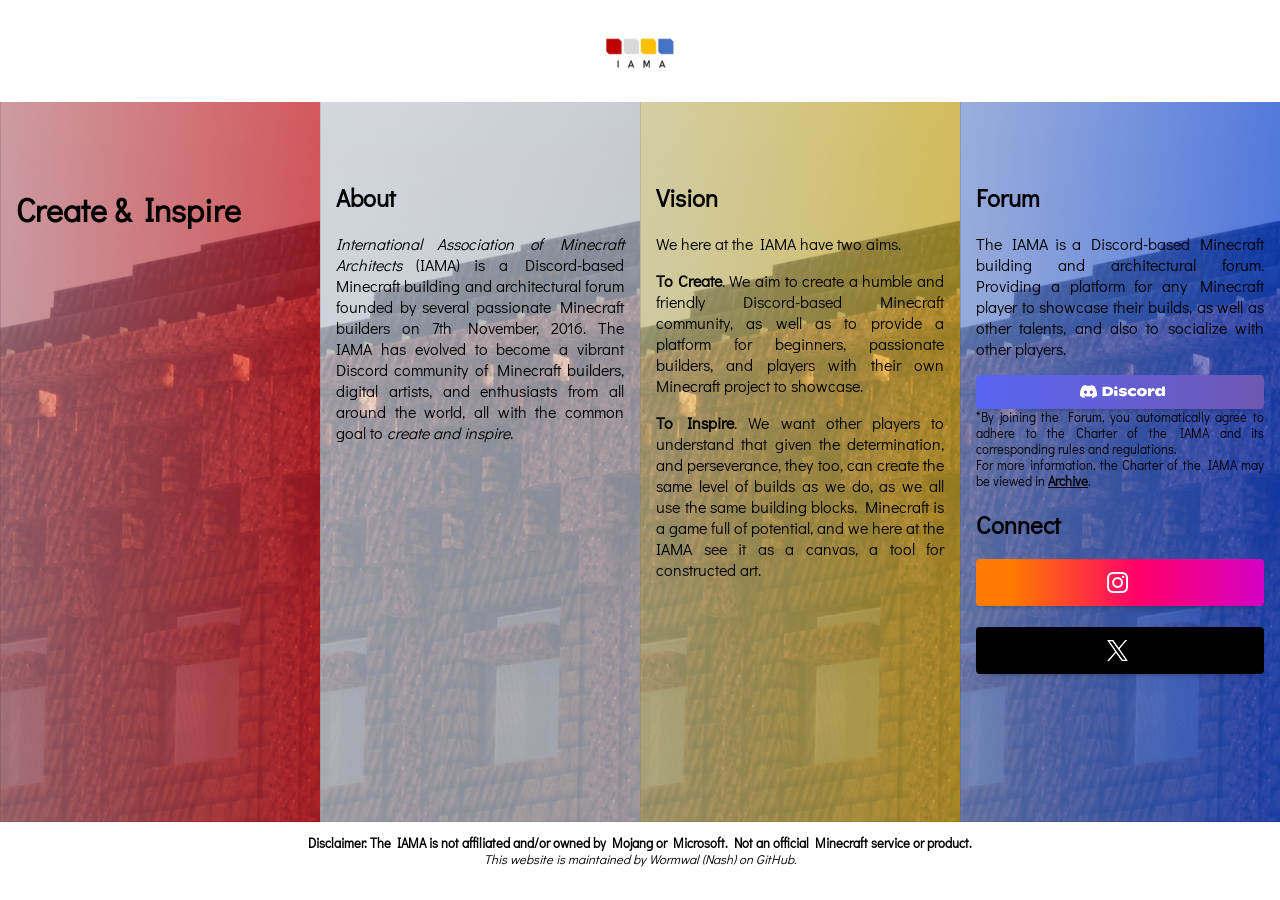
==== commit a9cdbe3c: "chore!: Synchronized CSS changes in index to archive, omitted filetypes on discord and archive URLs," ====
--- a/index.html
+++ b/index.html
@@ -35,7 +35,6 @@
 			
 			-->
 		</div>
-		<div class="horizontal-line"></div>
 	</header>
 
 	<main>
@@ -75,9 +74,12 @@
 						any Minecraft player to showcase their builds, as well as other talents, and also to socialize
 						with other players.</p>
 
-					<a class="button-discord-link" rel="canonical" href="discord.html"><img
+					<a class="button-discord-link" rel="canonical" href="discord"><img
 							src="resources/images/social_platforms_logo/Discord-Logo-White.png" alt="Discord logo"></a>
-
+					<p class="agreement-forum">*By joining the Forum, you automatically agree to adhere to
+						the Charter of the IAMA and its corresponding rules and regulations.<br />For more information,
+						the Charter of the IAMA may be viewed in <a rel="canonical" href="archive"
+							style="color: inherit;"><b>Archive</b></a>.</p>
 					<h2>Connect</h2>
 					<a class="button-instagram-link" href="https://www.instagram.com/iama_mc/"><img
 							src="resources/images/social_platforms_logo/Instagram_Glyph_White.png"
@@ -92,11 +94,9 @@
 	</main>
 
 	<footer>
-		<div class="horizontal-line"></div>
 		<p><b>Disclaimer: The IAMA is not affiliated and/or owned by Mojang or Microsoft. Not an official Minecraft
 				service
-				or product.</b><br />The IAMA Charter may be viewed in <a rel="canonical" href="archive.html" style="color: inherit;">Archive</a>.<br /><em>This website is being
-				maintained by Wormwal (Nash) on GitHub.</em></p>
+				or product.</b><br /><em>This website is maintained by Wormwal (Nash) on GitHub.</em></p>
 	</footer>
 </body>
 
--- a/resources/main/stylesheet/index.css
+++ b/resources/main/stylesheet/index.css
@@ -135,39 +135,39 @@
     }
 
     .section_about {
-        background: linear-gradient(to right, rgba(255, 255, 255, 0.50), rgba(233, 233, 233, 0.5)), url("../../../resources/images/home_page/");
+        background: linear-gradient(to right, rgba(255, 255, 255, 0.50), rgba(233, 233, 233, 0.5)), url("../../../resources/images/home_page/placeholder.jpg");
         background-size: cover;
         transition-property: all;
         transition-duration: 1s;
 
         &:hover {
-            background: linear-gradient(to right, rgba(255, 255, 255, 0.80), rgba(233, 233, 233, 0.80)), url("../../../resources/images/home_page/");
+            background: linear-gradient(to right, rgba(255, 255, 255, 0.80), rgba(233, 233, 233, 0.80)), url("../../../resources/images/home_page/placeholder.jpg");
             background-size: cover;
             transform: scale(102.5%);
         }
     }
 
     .section_vision {
-        background: linear-gradient(to right, rgba(255, 235, 145, 0.5), rgba(255, 200, 0, 0.5)), url("../../../resources/images/home_page/");
+        background: linear-gradient(to right, rgba(255, 235, 145, 0.5), rgba(255, 200, 0, 0.5)), url("../../../resources/images/home_page/placeholder.jpg");
         background-size: cover;
         transition-property: all;
         transition-duration: 1s;
 
         &:hover {
-            background: linear-gradient(to right, rgba(255, 235, 145, 0.80), rgba(255, 200, 0, 0.80)), url("../../../resources/images/home_page/");
+            background: linear-gradient(to right, rgba(255, 235, 145, 0.80), rgba(255, 200, 0, 0.80)), url("../../../resources/images/home_page/placeholder.jpg");
             background-size: cover;
             transform: scale(102.5%);
         }
     }
 
     .section_forum {
-        background: linear-gradient(to right, rgba(143, 173, 254, 0.5), rgba(0, 68, 255, 0.5)), url("../../../resources/images/home_page/");
+        background: linear-gradient(to right, rgba(143, 173, 254, 0.5), rgba(0, 68, 255, 0.5)), url("../../../resources/images/home_page/placeholder.jpg");
         background-size: cover;
         transition-property: all;
         transition-duration: 1s;
 
         &:hover {
-            background: linear-gradient(to right, rgba(143, 173, 254, 0.80), rgba(0, 68, 255, 0.80)), url("../../../resources/images/home_page/");
+            background: linear-gradient(to right, rgba(143, 173, 254, 0.80), rgba(0, 68, 255, 0.80)), url("../../../resources/images/home_page/placeholder.jpg");
             background-size: cover;
             transform: scale(102.5%);
         }
@@ -178,6 +178,7 @@
         margin-left: 16px;
         margin-right: 16px;
         text-align: center !important;
+        font-size: 80%;
     }
 }
 
@@ -288,39 +289,39 @@
 }
 
 .section_about {
-    background: linear-gradient(to right, rgba(255, 255, 255, 0.50), rgba(233, 233, 233, 0.5)), url("../../../resources/images/home_page/");
+    background: linear-gradient(to right, rgba(255, 255, 255, 0.50), rgba(233, 233, 233, 0.5)), url("../../../resources/images/home_page/placeholder.jpg");
     background-size: cover;
     transition-property: all;
     transition-duration: 1s;
 
     &:hover {
-        background: linear-gradient(to right, rgba(255, 255, 255, 0.80), rgba(233, 233, 233, 0.80)), url("../../../resources/images/home_page/");
+        background: linear-gradient(to right, rgba(255, 255, 255, 0.80), rgba(233, 233, 233, 0.80)), url("../../../resources/images/home_page/placeholder.jpg");
         background-size: cover;
         transform: scale(102.5%);
     }
 }
 
 .section_vision {
-    background: linear-gradient(to right, rgba(255, 235, 145, 0.5), rgba(255, 200, 0, 0.5)), url("../../../resources/images/home_page/");
+    background: linear-gradient(to right, rgba(255, 235, 145, 0.5), rgba(255, 200, 0, 0.5)), url("../../../resources/images/home_page/placeholder.jpg");
     background-size: cover;
     transition-property: all;
     transition-duration: 1s;
 
     &:hover {
-        background: linear-gradient(to right, rgba(255, 235, 145, 0.80), rgba(255, 200, 0, 0.8)), url("../../../resources/images/home_page/");
+        background: linear-gradient(to right, rgba(255, 235, 145, 0.80), rgba(255, 200, 0, 0.8)), url("../../../resources/images/home_page/placeholder.jpg");
         background-size: cover;
         transform: scale(102.5%);
     }
 }
 
 .section_forum {
-    background: linear-gradient(to right, rgba(143, 173, 254, 0.5), rgba(0, 68, 255, 0.5)), url("../../../resources/images/home_page/");
+    background: linear-gradient(to right, rgba(143, 173, 254, 0.5), rgba(0, 68, 255, 0.5)), url("../../../resources/images/home_page/placeholder.jpg");
     background-size: cover;
     transition-property: all;
     transition-duration: 1s;
 
     &:hover {
-        background: linear-gradient(to right, rgba(143, 173, 254, 0.80), rgba(0, 68, 255, 0.80)), url("../../../resources/images/home_page/");
+        background: linear-gradient(to right, rgba(143, 173, 254, 0.80), rgba(0, 68, 255, 0.80)), url("../../../resources/images/home_page/placeholder.jpg");
         background-size: cover;
         transform: scale(102.5%);
     }
@@ -344,11 +345,17 @@
 .button-discord-link {
     background-color: #5865F2;
     background: linear-gradient(to right, #5865F2 0%, #6f57b3 100%);
+    font-size: 80%;
 
     &:hover {
         background: linear-gradient(to left, #5865F2 0%, #6f57b3 100%);
         transform: scale(102%);
     }
+}
+
+.agreement-forum {
+    font-size: 80% !important;
+    margin-top: 0% !important;
 }
 
 .button-instagram-link {
@@ -408,4 +415,5 @@
     margin-left: 16px;
     margin-right: 16px;
     text-align: center !important;
+    font-size: 80%;
 }
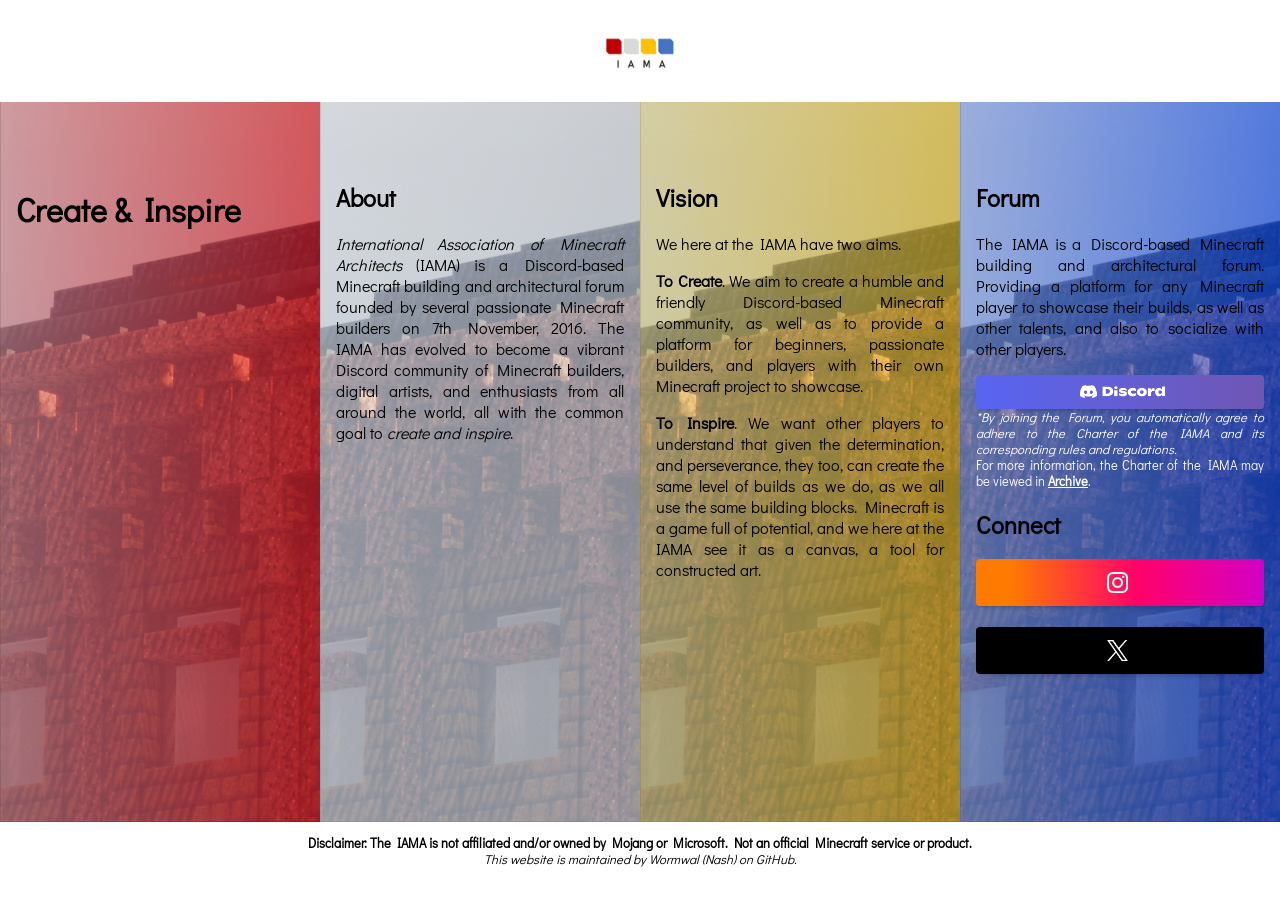
==== commit 5f0392b7: "chore: modified agreement-forum to white, and omitted html filetype for index in header image." ====
--- a/index.html
+++ b/index.html
@@ -13,7 +13,7 @@
 <body>
 	<header>
 		<div class="header_img">
-			<a href="index.html"><img src="resources/images/iamamc_ofl_logo/iamamc_ofl_logo_light.webp"
+			<a href="index"><img src="resources/images/iamamc_ofl_logo/iamamc_ofl_logo_light.webp"
 					alt="Official logo of the IAMA" /></a>
 		</div>
 
@@ -76,8 +76,8 @@
 
 					<a class="button-discord-link" rel="canonical" href="discord"><img
 							src="resources/images/social_platforms_logo/Discord-Logo-White.png" alt="Discord logo"></a>
-					<p class="agreement-forum">*By joining the Forum, you automatically agree to adhere to
-						the Charter of the IAMA and its corresponding rules and regulations.<br />For more information,
+					<p class="agreement-forum"><em>*By joining the Forum, you automatically agree to adhere to
+						the Charter of the IAMA and its corresponding rules and regulations.</em><br />For more information,
 						the Charter of the IAMA may be viewed in <a rel="canonical" href="archive"
 							style="color: inherit;"><b>Archive</b></a>.</p>
 					<h2>Connect</h2>
--- a/resources/main/stylesheet/index.css
+++ b/resources/main/stylesheet/index.css
@@ -355,6 +355,7 @@
 
 .agreement-forum {
     font-size: 80% !important;
+    color: #ffffff !important;
     margin-top: 0% !important;
 }
 
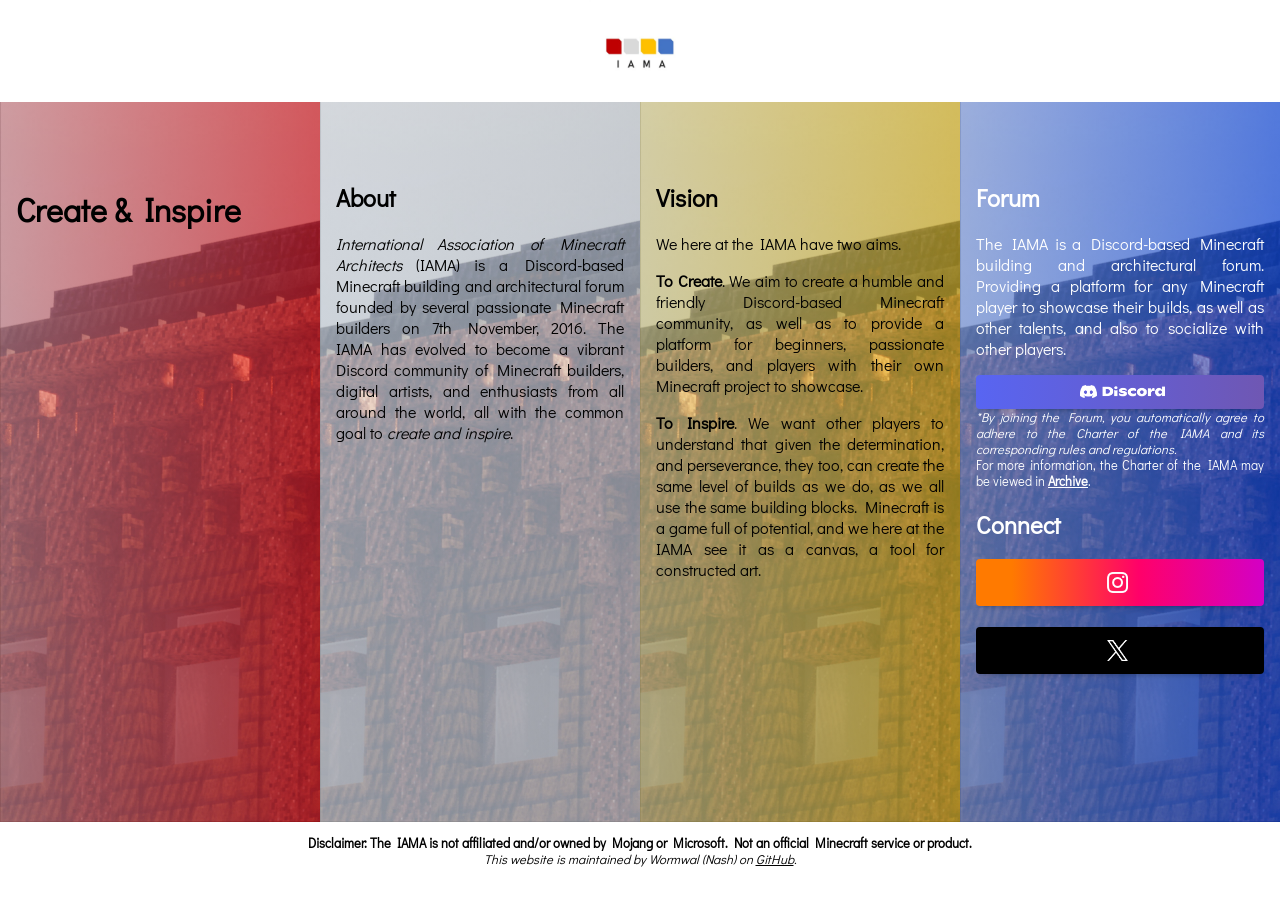
==== commit d72cf27b: "fix!: Modified font color for section forum to be more accessible." ====
--- a/index.html
+++ b/index.html
@@ -77,7 +77,8 @@
 					<a class="button-discord-link" rel="canonical" href="discord"><img
 							src="resources/images/social_platforms_logo/Discord-Logo-White.png" alt="Discord logo"></a>
 					<p class="agreement-forum"><em>*By joining the Forum, you automatically agree to adhere to
-						the Charter of the IAMA and its corresponding rules and regulations.</em><br />For more information,
+							the Charter of the IAMA and its corresponding rules and regulations.</em><br />For more
+						information,
 						the Charter of the IAMA may be viewed in <a rel="canonical" href="archive"
 							style="color: inherit;"><b>Archive</b></a>.</p>
 					<h2>Connect</h2>
@@ -96,7 +97,8 @@
 	<footer>
 		<p><b>Disclaimer: The IAMA is not affiliated and/or owned by Mojang or Microsoft. Not an official Minecraft
 				service
-				or product.</b><br /><em>This website is maintained by Wormwal (Nash) on GitHub.</em></p>
+				or product.</b><br /><em>This website is maintained by Wormwal (Nash) on <a
+					href="https://github.com/Wormwal/iamamc" style="color: inherit;">GitHub</a>.</em></p>
 	</footer>
 </body>
 
--- a/resources/main/stylesheet/index.css
+++ b/resources/main/stylesheet/index.css
@@ -327,6 +327,14 @@
     }
 }
 
+.section_forum p {
+    color: #ffffff !important;
+}
+
+.section_forum h2 {
+    color: #ffffff !important;
+}
+
 .button-discord-link {
     display: flex;
     border-radius: 4px;
@@ -355,7 +363,6 @@
 
 .agreement-forum {
     font-size: 80% !important;
-    color: #ffffff !important;
     margin-top: 0% !important;
 }
 
